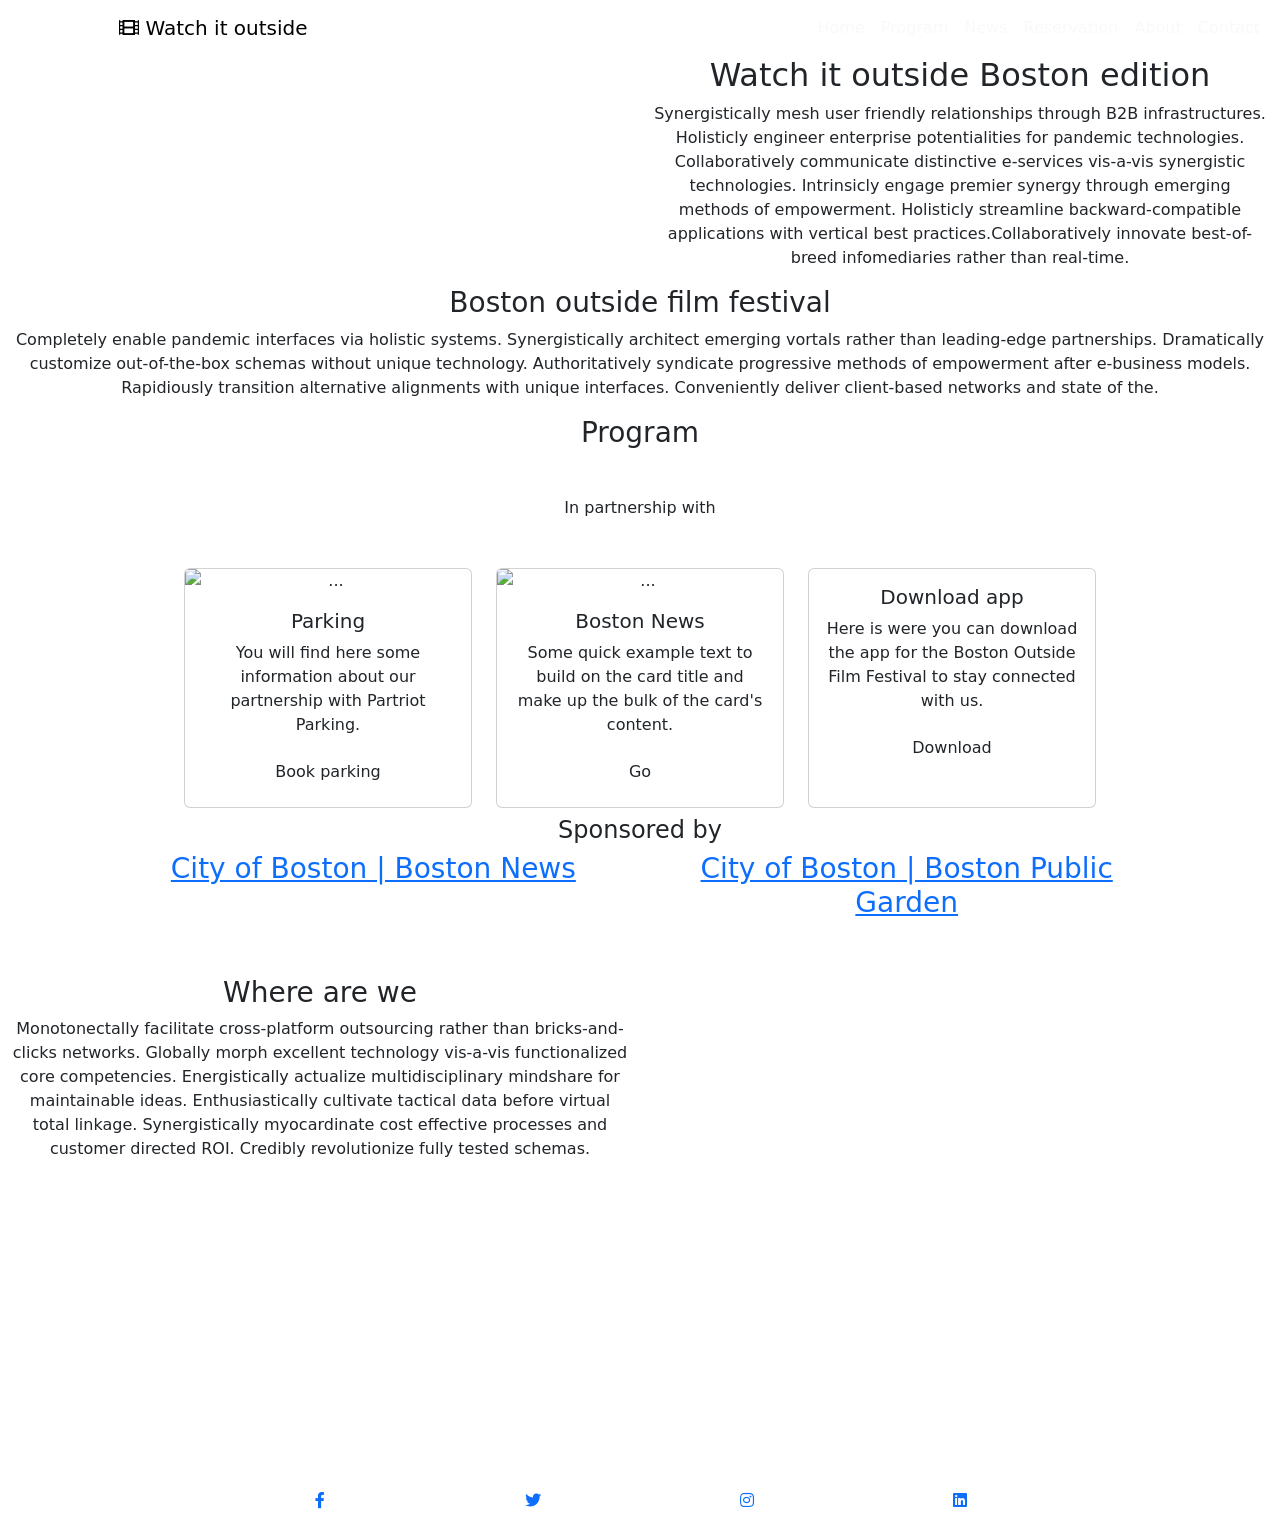
==== Project03/index.html @ 0299cda7 "Add files via upload" ====
<!DOCTYPE html>
<html lang="en">
  <head>
    <link
      href="https://cdn.jsdelivr.net/npm/bootstrap@5.1.1/dist/css/bootstrap.min.css"
      rel="stylesheet"
      integrity="sha384-F3w7mX95PdgyTmZZMECAngseQB83DfGTowi0iMjiWaeVhAn4FJkqJByhZMI3AhiU"
      crossorigin="anonymous"
    />
    <link rel="stylesheet" href="/Style/style.css" />

    <meta charset="UTF-8" />
    <meta http-equiv="X-UA-Compatible" content="IE=edge" />
    <meta name="viewport" content="width=device-width, initial-scale=1.0" />

    <link
      rel="stylesheet"
      href="https://cdnjs.cloudflare.com/ajax/libs/font-awesome/5.15.4/css/all.min.css"
      integrity="sha512-1ycn6IcaQQ40/MKBW2W4Rhis/DbILU74C1vSrLJxCq57o941Ym01SwNsOMqvEBFlcgUa6xLiPY/NS5R+E6ztJQ=="
      crossorigin="anonymous"
      referrerpolicy="no-referrer"
    />
    <link rel="icon" id="tab-icon" href="/Assets/film-solid-2.png" />
    <title>Watch it outside Boston edition</title>
  </head>
  <body>
    <!-- Header / Navbar -->

    <header class="navbar navbar-expand-md main-nav">
      <div class="container-fluid">
        <div class="col-md-4 text-center mx-auto" id="header-title">
          <a href="/index.html" class="navbar-brand"
            ><i class="fas fa-film"></i> Watch it outside</a
          >
        </div>

        <button
          class="navbar-toggler"
          type="button"
          data-bs-toggle="collapse"
          data-bs-target="#header-tabs"
        >
          <i class="fas fa-bars navbar-toggler-logo"></i>
        </button>

        <div class="col-md-8 collapse navbar-collapse" id="header-tabs">
          <ul class="navbar-nav ms-auto">
            <li class="nav-item">
              <a href="/index.html" class="nav-link text-light">Home</a>
            </li>
            <li class="nav-item">
              <a href="#scrollspyPart3" class="nav-link text-light">Program</a>
            </li>
            <li class="nav-item">
              <a href="#scrollspyPart4" class="nav-link text-light">News</a>
            </li>
            <li class="nav-item">
              <a href="/HTML/reservation.html" class="nav-link text-light"
                >Reservation</a
              >
            </li>
            <li class="nav-item">
              <a href="#scrollspyPart2" class="nav-link text-light">About</a>
            </li>
            <li class="nav-item">
              <a href="/HTML/contact.html" class="nav-link text-light"
                >Contact</a
              >
            </li>
          </ul>
        </div>
      </div>
    </header>

    <!-- Part 1 Home Page -->

    <div class="container-fluid home-page" id="scrollspyPart1">
      <div class="row justify-content-md-center">
        <div class="col-md-6 col-sm-12" id="image1">
          <img src="/Assets/image1.jpeg" width="100%" alt="" />
        </div>
        <div class="col-md-6 col-sm-12 text-center my-auto">
          <h2 class="main-title-one">Watch it outside Boston edition</h2>
          <p>
            Synergistically mesh user friendly relationships through B2B
            infrastructures. Holisticly engineer enterprise potentialities for
            pandemic technologies. Collaboratively communicate distinctive
            e-services vis-a-vis synergistic technologies. Intrinsicly engage
            premier synergy through emerging methods of empowerment. Holisticly
            streamline backward-compatible applications with vertical best
            practices.Collaboratively innovate best-of-breed infomediaries
            rather than real-time.
          </p>
        </div>
      </div>
    </div>

    <!-- Part 2 About -->

    <div class="container-fluid part-about" id="scrollspyPart2">
      <div class="row justify-content-md text-center part-about">
        <div class="col-sm">
          <h3 class="main-title-two">Boston outside film festival</h3>
        </div>
      </div>
      <div class="row justify-content-md text-center">
        <div class="col-md">
          <p>
            Completely enable pandemic interfaces via holistic systems.
            Synergistically architect emerging vortals rather than leading-edge
            partnerships. Dramatically customize out-of-the-box schemas without
            unique technology. Authoritatively syndicate progressive methods of
            empowerment after e-business models. Rapidiously transition
            alternative alignments with unique interfaces. Conveniently deliver
            client-based networks and state of the.
          </p>
        </div>
      </div>
    </div>

    <!-- Part 3 Program -->

    <div class="container-fluid part-program" id="scrollspyPart3">
      <div class="row justify-content-md-center">
        <div class="col-md-auto text-center">
          <h3 class="main-title-one">Program</h3>
        </div>
      </div>
      <div class="row justify-content-center">
        <!--Film 1-->
        <div class="col-sm-12 col-md-3 poster-film">
          <a
            class="btn btn-films"
            data-bs-toggle="collapse"
            href="#collapseExample1"
            role="button"
            aria-expanded="false"
            aria-controls="collapseExample1"
          >
            <img src="/Assets/film-1.jpeg" alt="" />
          </a>
          <div class="collapse" id="collapseExample1">
            <div class="card card-body film-description">
              <h4 class="film-title">The Father</h4>
              <p>11/06/2021 - Drama - 1h 37m</p>
              <h5 class="film-overview">Overview</h5>
              <p>
                A man refuses all assistance from his daughter as he ages and,
                as he tries to make sense of his changing circumstances, he
                begins to doubt his loved ones, his own mind and even the fabric
                of his reality.
              </p>
              <div class="row">
                <div class="col-6 text text-center">
                  <a
                    class="film-trailer"
                    href="https://www.youtube.com/watch?v=4TZb7YfK-JI"
                    target="_blank"
                  >
                    <i class="fab fa-youtube yt-trailer"> Trailer</i>
                  </a>
                </div>
                <div class="col-6 text-center">
                  <a class="book-movie" href="reservation.html" target="_blank">
                    <i class="fas fa-money-check book-btn"> Ticket</i>
                  </a>
                </div>
              </div>
            </div>
          </div>
        </div>
        <!--Film 2-->
        <div class="col-sm-12 col-md-3 poster-film">
          <a
            class="btn btn-films"
            type="button"
            data-bs-toggle="collapse"
            data-bs-target="#collapseExample2"
            role="buton"
            aria-expanded="false"
            aria-controls="collapseExample2"
          >
            <img src="/Assets/film-2.jpeg" alt="" />
          </a>
          <div class="collapse" id="collapseExample2">
            <div class="card card-body film-description">
              <h4 class="film-title">Dune</h4>
              <p>
                21/10/2021 - Action, Adventure, Drama, Science Fiction - 2h 35m
              </p>
              <h5 class="film-overview">Overview</h5>
              <p>
                Paul Atreides, a brilliant and gifted young man born into a
                great destiny beyond his understanding, must travel to the most
                dangerous planet in the universe to ensure the future of his
                family and his people. As malevolent forces explode into
                conflict over the planet's exclusive supply of the most precious
                resource in existence-a commodity capable of unlocking
                humanity's greatest potential-only those who can conquer their
                fear will survive.
              </p>
              <div class="row">
                <div class="col-6 text-center">
                  <a
                    class="film-trailer"
                    href="https://www.youtube.com/watch?v=n9xhJrPXop4&ab_channel=WarnerBros.Pictures"
                    target="_blank"
                  >
                    <i class="fab fa-youtube yt-trailer"> Trailer</i>
                  </a>
                </div>
                <div class="col-6 text-center">
                  <a class="book-movie" href="reservation.html" target="_blank">
                    <i class="fas fa-money-check book-btn"> Ticket</i>
                  </a>
                </div>
              </div>
            </div>
          </div>
        </div>
        <!--Film 3-->
        <div class="col-sm-12 col-md-3 poster-film">
          <a
            class="btn btn-films"
            type="button"
            data-bs-toggle="collapse"
            data-bs-target="#collapseExample3"
            aria-expanded="false"
            aria-controls="collapseExample3"
          >
            <img src="/Assets/film-3.jpeg" alt="" />
          </a>
          <div class="collapse" id="collapseExample3">
            <div class="card card-body film-description">
              <h4 class="film-title">Nomadland</h4>
              <p>19/02/2021 - Drama - 1h 48m</p>
              <h5 class="film-overview">Overview</h5>
              <p>
                A woman in her sixties embarks on a journey through the western
                United States after losing everything in the Great Recession,
                living as a van-dwelling modern-day nomad.
              </p>
              <div class="row">
                <div class="col-6 text-center">
                  <a
                    class="film-trailer"
                    href="https://www.youtube.com/watch?v=QHE4MK6lEVM&ab_channel=MovieclipsTrailers"
                    target="_blank"
                  >
                    <i class="fab fa-youtube yt-trailer"> Trailer</i>
                  </a>
                </div>
                <div class="col-6 text-center">
                  <a class="book-movie" href="reservation.html" target="_blank">
                    <i class="fas fa-money-check book-btn"> Ticket</i>
                  </a>
                </div>
              </div>
            </div>
          </div>
        </div>
        <!--Film 4-->
        <div class="col-sm-12 col-md-3 poster-film">
          <a
            class="btn btn-films"
            type="button"
            data-bs-toggle="collapse"
            data-bs-target="#collapseExample4"
            aria-expanded="false"
            aria-controls="collapseExample4"
          >
            <img src="/Assets/film-4.jpeg" alt="" />
          </a>
          <div class="collapse" id="collapseExample4">
            <div class="card card-body film-description">
              <h4 class="film-title">Cry Macho</h4>
              <p>2/11/2021 - Western, Drama - 1h 44m</p>
              <h5 class="film-overview">Overview</h5>
              <p>
                Mike Milo, a one-time rodeo star and washed-up horse breeder,
                takes a job from an ex-boss to bring the man's young son home
                from Mexico.
              </p>
              <div class="row">
                <div class="col-6 text-center">
                  <a
                    class="film-trailer"
                    href="https://www.youtube.com/watch?v=JVc8SI5CAKw&ab_channel=WarnerBros.Pictures"
                    target="_blank"
                  >
                    <i class="fab fa-youtube yt-trailer"> Trailer</i>
                  </a>
                </div>
                <div class="col-6 text-center">
                  <a class="book-movie" href="reservation.html" target="_blank">
                    <i class="fas fa-money-check book-btn"> Ticket</i>
                  </a>
                </div>
              </div>
            </div>
          </div>
        </div>
      </div>
      <div class="container-fluid">
        <div class="row justify-content-center">
          <div class="col-12 justify-content-center text-center">
            <p class="partnership-boston">In partnership with</p>
            <img
              src="/Assets/boston-globe.png"
              class="news-image w-50"
              alt=""
            />
          </div>
        </div>
      </div>
    </div>
    <!-- Part 4 News -->
    <div class="container-fluid part-news" id="scrollspyPart4">
      <div class="row justify-content-md-center col-card">
        <div
          class="col col-md-auto d-flex justify-content-center text-center py-2"
        >
          <div class="card" style="width: 18rem">
            <img
              src="/Assets/Outdoor Parking.jpeg"
              class="card-img-top"
              alt="..."
            />
            <div class="card-body">
              <h5 class="card-title">Parking</h5>
              <p class="card-text">
                You will find here some information about our partnership with
                Partriot Parking.
              </p>
              <a href="https://www.patparking.com/" class="btn btn-card"
                >Book parking</a
              >
            </div>
          </div>
        </div>
        <div
          class="col col-md-auto d-flex justify-content-center text-center py-2"
        >
          <div class="card" style="width: 18rem">
            <img
              src="/Assets/Outdoor Cinema.jpeg"
              class="card-img-top"
              alt="..."
            />
            <div class="card-body">
              <h5 class="card-title">Boston News</h5>
              <p class="card-text">
                Some quick example text to build on the card title and make up
                the bulk of the card's content.
              </p>
              <a
                href="https://www.boston.gov/news"
                target="blank"
                class="btn btn-card"
                >Go</a
              >
            </div>
          </div>
        </div>
        <div
          class="col col-md-auto d-flex justify-content-center text-center py-2"
        >
          <div class="card" style="width: 18rem">
            <img src="/Assets/Download App.jpeg" class="card-img-top" alt="" />
            <div class="card-body">
              <h5 class="card-title">Download app</h5>
              <p class="card-text">
                Here is were you can download the app for the Boston Outside
                Film Festival to stay connected with us.
              </p>
              <a
                href="https://apps.apple.com/fr/app/allocin%C3%A9-cin%C3%A9ma-et-s%C3%A9ries/id351184863"
                target="blank"
                class="btn btn-card"
                >Download</a
              >
            </div>
          </div>
        </div>
      </div>

      <div class="row justify-content-center">
        <div class="col text-center">
          <h4 id="sponsors-title-home">Sponsored by</h4>
        </div>
      </div>
      <div class="row justify-content-center">
        <div class="col-md-5 col-sm-12 text-center">
          <a href="https://www.boston.gov/news" target="_blank">
            <h3 class="sponsors-home">City of Boston | Boston News</h3>
          </a>
        </div>
        <div class="col-md-5 col-sm-12 text-center">
          <a href="https://www.boston.gov/parks/public-garden" target="_blank">
            <h3 class="sponsors-home">City of Boston | Boston Public Garden</h3>
          </a>
        </div>
      </div>
    </div>

    <!-- Location -->

    <div class="container-fluid part-location">
      <div class="row justify-content-center">
        <div class="col-12 col-sm-4 col-md-6 text-center mx-auto my-5">
          <h3 class="main-title-one">Where are we</h3>
          <p>
            Monotonectally facilitate cross-platform outsourcing rather than
            bricks-and-clicks networks. Globally morph excellent technology
            vis-a-vis functionalized core competencies. Energistically actualize
            multidisciplinary mindshare for maintainable ideas. Enthusiastically
            cultivate tactical data before virtual total linkage.
            Synergistically myocardinate cost effective processes and customer
            directed ROI. Credibly revolutionize fully tested schemas.
          </p>
        </div>
        <div class="col-12 col-sm-6 col-md-6 mx-auto my-5">
          <div class="map-google map-responsive text-center">
            <iframe
              src="https://www.google.com/maps/embed?pb=!1m18!1m12!1m3!1d2948.4325389354717!2d-71.07297368454387!3d42.3546203791873!2m3!1f0!2f0!3f0!3m2!1i1024!2i768!4f13.1!3m3!1m2!1s0x89e3709e822b60bb%3A0xcbd77f0b5e16e701!2sPublic%20Garden!5e0!3m2!1sen!2sie!4v1633623761871!5m2!1sen!2sie"
              width="600"
              height="450"
              style="border: 0"
              allowfullscreen=""
              loading="lazy"
            ></iframe>
          </div>
        </div>
      </div>
    </div>

    <!-- Footer / Social Networks -->

    <footer class="container-fluid">
      <div class="row justify-content-sm-center" id="social-network">
        <div class="col col-sm-1 col-md-2 text-center my-2">
          <a href="https://www.facebook.com/" target="_blank" class="social">
            <i class="fab fa-facebook-f"></i>
          </a>
        </div>
        <div class="col col-sm-1 col-md-2 text-center my-2">
          <a href="https://www.twitter.com/" target="_blank" class="social">
            <i class="fab fa-twitter"></i>
          </a>
        </div>
        <div class="col col-sm-1 col-md-2 text-center my-2">
          <a href="https://www.instagram.com/" target="_blank" class="social">
            <i class="fab fa-instagram"></i>
          </a>
        </div>
        <div class="col col-sm-1 col-md-2 text-center my-2">
          <a href="https://www.linkedin.com/" target="_blank" class="social">
            <i class="fab fa-linkedin"></i>
          </a>
        </div>
      </div>
    </footer>
    <script
      src="https://cdn.jsdelivr.net/npm/bootstrap@5.1.1/dist/js/bootstrap.bundle.min.js"
      integrity="sha384-/bQdsTh/da6pkI1MST/rWKFNjaCP5gBSY4sEBT38Q/9RBh9AH40zEOg7Hlq2THRZ"
      crossorigin="anonymous"
    ></script>
  </body>
</html>
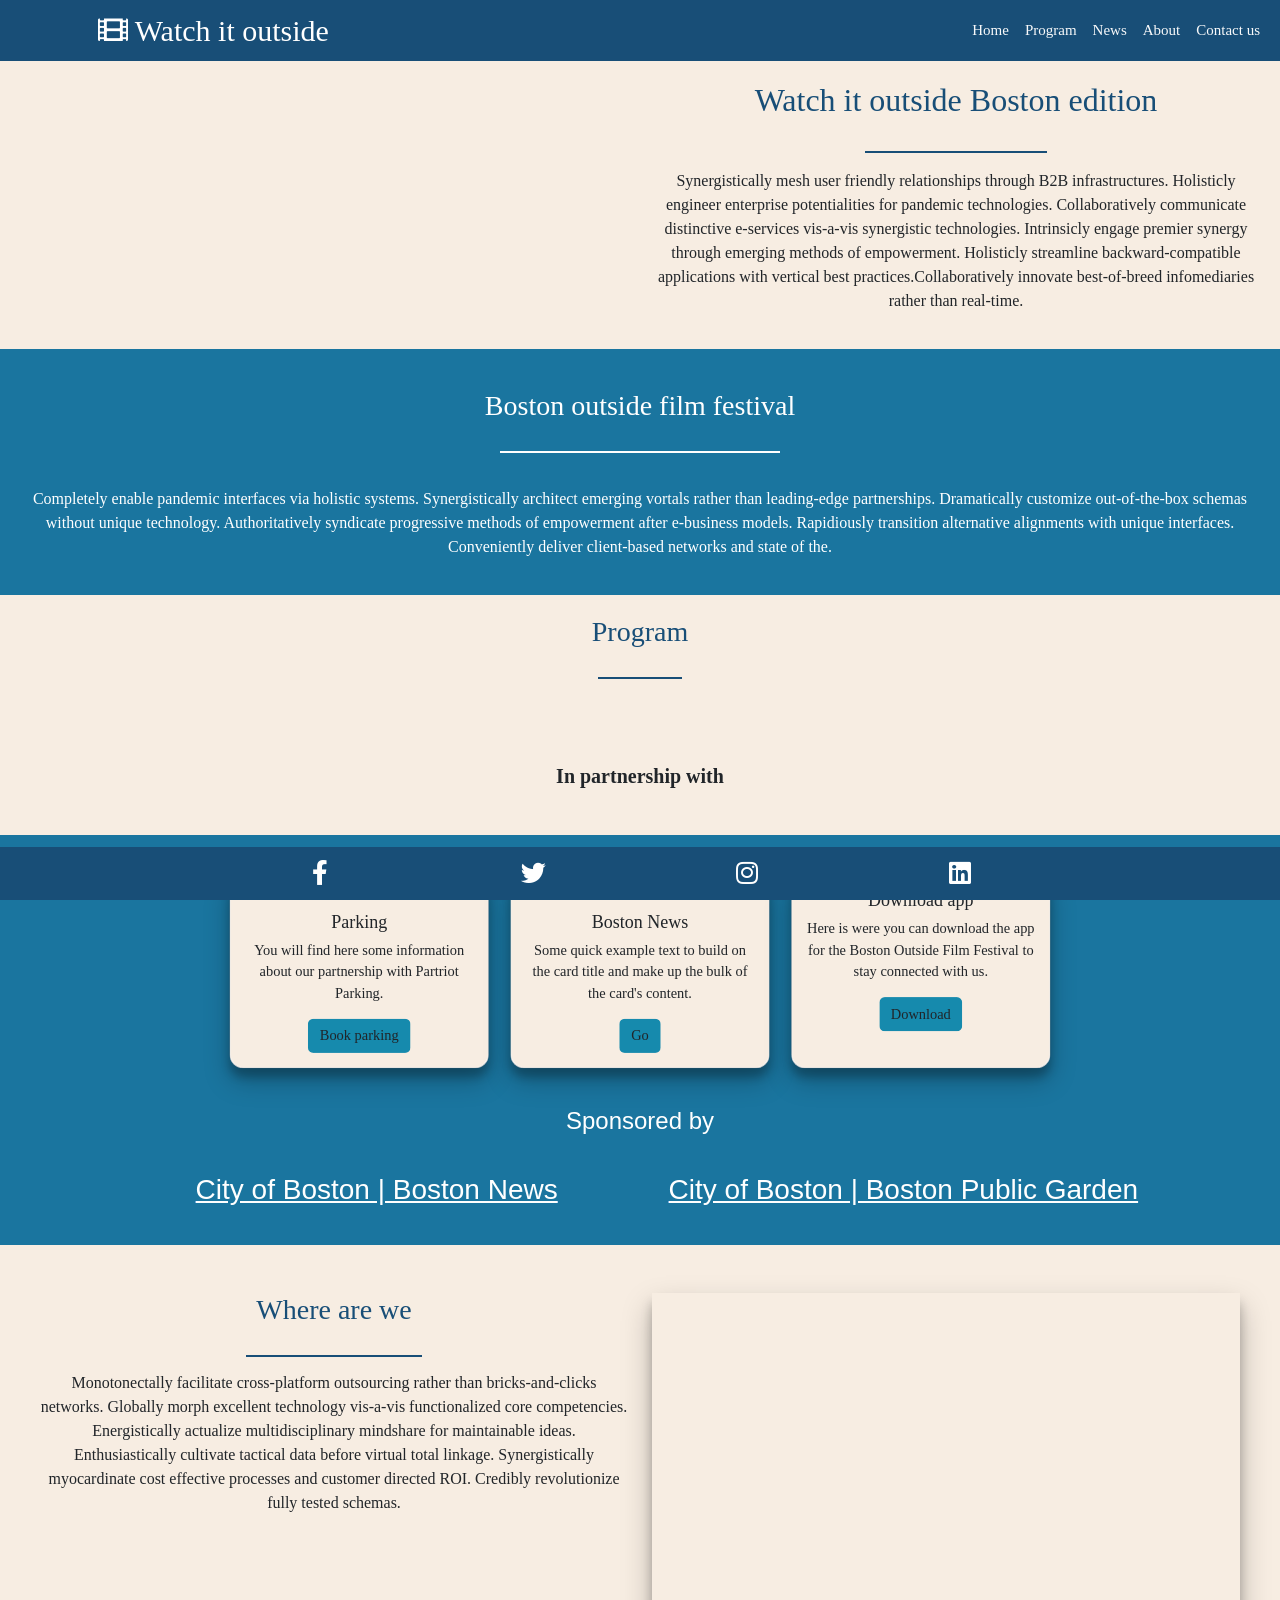
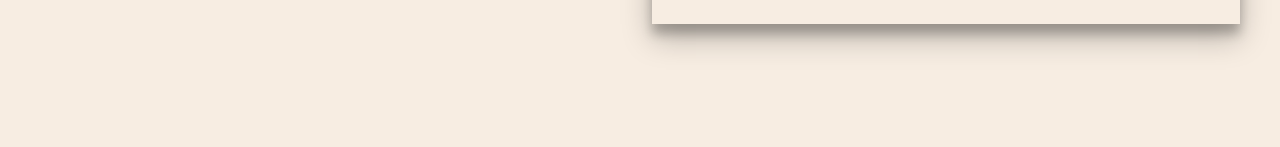
==== commit 3db2ebc7: "Add files via upload" ====
--- a/Project03/index.html
+++ b/Project03/index.html
@@ -7,7 +7,7 @@
       integrity="sha384-F3w7mX95PdgyTmZZMECAngseQB83DfGTowi0iMjiWaeVhAn4FJkqJByhZMI3AhiU"
       crossorigin="anonymous"
     />
-    <link rel="stylesheet" href="/Style/style.css" />
+    <link rel="stylesheet" href="style.css" />
 
     <meta charset="UTF-8" />
     <meta http-equiv="X-UA-Compatible" content="IE=edge" />
@@ -20,7 +20,11 @@
       crossorigin="anonymous"
       referrerpolicy="no-referrer"
     />
-    <link rel="icon" id="tab-icon" href="/Assets/film-solid-2.png" />
+    <link
+      rel="stylesheet"
+      href="https://cdn.jsdelivr.net/npm/@fancyapps/ui@4.0/dist/fancybox.css"
+    />
+    <link rel="icon" id="tab-icon" href="images/film-solid-2.png" />
     <title>Watch it outside Boston edition</title>
   </head>
   <body>
@@ -29,7 +33,7 @@
     <header class="navbar navbar-expand-md main-nav">
       <div class="container-fluid">
         <div class="col-md-4 text-center mx-auto" id="header-title">
-          <a href="/index.html" class="navbar-brand"
+          <a href="index.html" class="navbar-brand"
             ><i class="fas fa-film"></i> Watch it outside</a
           >
         </div>
@@ -46,26 +50,30 @@
         <div class="col-md-8 collapse navbar-collapse" id="header-tabs">
           <ul class="navbar-nav ms-auto">
             <li class="nav-item">
-              <a href="/index.html" class="nav-link text-light">Home</a>
+              <a href="index.html" class="nav-link text-light">Home</a>
             </li>
             <li class="nav-item">
-              <a href="#scrollspyPart3" class="nav-link text-light">Program</a>
-            </li>
-            <li class="nav-item">
-              <a href="#scrollspyPart4" class="nav-link text-light">News</a>
-            </li>
-            <li class="nav-item">
-              <a href="/HTML/reservation.html" class="nav-link text-light"
-                >Reservation</a
+              <a href="index.html#scrollspyPart3" class="nav-link text-light"
+                >Program</a
               >
             </li>
             <li class="nav-item">
-              <a href="#scrollspyPart2" class="nav-link text-light">About</a>
+              <a href="index.html#scrollspyPart4" class="nav-link text-light"
+                >News</a
+              >
             </li>
             <li class="nav-item">
-              <a href="/HTML/contact.html" class="nav-link text-light"
-                >Contact</a
+              <a href="index.html#scrollspyPart2" class="nav-link text-light"
+                >About</a
               >
+            </li>
+            <li class="nav-item">
+              <a
+                    class="book-movie nav-link text-light"
+                    data-fancybox=""
+                    data-src="#ctf"
+                    target="_blank"
+                  >Contact us</a>
             </li>
           </ul>
         </div>
@@ -77,7 +85,7 @@
     <div class="container-fluid home-page" id="scrollspyPart1">
       <div class="row justify-content-md-center">
         <div class="col-md-6 col-sm-12" id="image1">
-          <img src="/Assets/image1.jpeg" width="100%" alt="" />
+          <img src="images/image1.jpeg" width="100%" alt="" />
         </div>
         <div class="col-md-6 col-sm-12 text-center my-auto">
           <h2 class="main-title-one">Watch it outside Boston edition</h2>
@@ -137,12 +145,13 @@
             aria-expanded="false"
             aria-controls="collapseExample1"
           >
-            <img src="/Assets/film-1.jpeg" alt="" />
+            <img src="images/film-1.jpeg" alt="" />
           </a>
           <div class="collapse" id="collapseExample1">
             <div class="card card-body film-description">
               <h4 class="film-title">The Father</h4>
-              <p>11/06/2021 - Drama - 1h 37m</p>
+              <p>Realeased on 11/06/2021 - Drama - 1h 37m</p>
+              <p>Available on the 05/08/2021</p>
               <h5 class="film-overview">Overview</h5>
               <p>
                 A man refuses all assistance from his daughter as he ages and,
@@ -154,14 +163,19 @@
                 <div class="col-6 text text-center">
                   <a
                     class="film-trailer"
-                    href="https://www.youtube.com/watch?v=4TZb7YfK-JI"
-                    target="_blank"
+                    data-fancybox=""
+                    data-src="https://www.youtube.com/watch?v=4TZb7YfK-JI"
                   >
                     <i class="fab fa-youtube yt-trailer"> Trailer</i>
                   </a>
                 </div>
                 <div class="col-6 text-center">
-                  <a class="book-movie" href="reservation.html" target="_blank">
+                  <a
+                    class="book-movie"
+                    data-fancybox=""
+                    data-src="#rsvp"
+                    target="_blank"
+                  >
                     <i class="fas fa-money-check book-btn"> Ticket</i>
                   </a>
                 </div>
@@ -180,14 +194,15 @@
             aria-expanded="false"
             aria-controls="collapseExample2"
           >
-            <img src="/Assets/film-2.jpeg" alt="" />
+            <img src="images/film-2.jpeg" alt="" />
           </a>
           <div class="collapse" id="collapseExample2">
             <div class="card card-body film-description">
               <h4 class="film-title">Dune</h4>
               <p>
-                21/10/2021 - Action, Adventure, Drama, Science Fiction - 2h 35m
+                Realeased on 21/10/2021 - Action, Adventure, Drama, Science Fiction - 2h 35m
               </p>
+              <p>Available on the 06/08/2021</p>
               <h5 class="film-overview">Overview</h5>
               <p>
                 Paul Atreides, a brilliant and gifted young man born into a
@@ -203,14 +218,20 @@
                 <div class="col-6 text-center">
                   <a
                     class="film-trailer"
-                    href="https://www.youtube.com/watch?v=n9xhJrPXop4&ab_channel=WarnerBros.Pictures"
-                    target="_blank"
+                    data-fancybox=""
+                    data-src="https://www.youtube.com/watch?v=n9xhJrPXop4&ab_channel=WarnerBros.Pictures"
                   >
                     <i class="fab fa-youtube yt-trailer"> Trailer</i>
                   </a>
                 </div>
                 <div class="col-6 text-center">
-                  <a class="book-movie" href="reservation.html" target="_blank">
+                  <a class="book-movie" href="reservation.html">
+                    <a
+                    class="book-movie"
+                    data-fancybox=""
+                    data-src="#rsvp"
+                    target="_blank"
+                  >
                     <i class="fas fa-money-check book-btn"> Ticket</i>
                   </a>
                 </div>
@@ -228,12 +249,13 @@
             aria-expanded="false"
             aria-controls="collapseExample3"
           >
-            <img src="/Assets/film-3.jpeg" alt="" />
+            <img src="images/film-3.jpeg" alt="" />
           </a>
           <div class="collapse" id="collapseExample3">
             <div class="card card-body film-description">
               <h4 class="film-title">Nomadland</h4>
-              <p>19/02/2021 - Drama - 1h 48m</p>
+              <p>Realeased on 19/02/2021 - Drama - 1h 48m</p>
+              <p>Available on the 07/08/2021</p>
               <h5 class="film-overview">Overview</h5>
               <p>
                 A woman in her sixties embarks on a journey through the western
@@ -244,14 +266,20 @@
                 <div class="col-6 text-center">
                   <a
                     class="film-trailer"
-                    href="https://www.youtube.com/watch?v=QHE4MK6lEVM&ab_channel=MovieclipsTrailers"
-                    target="_blank"
+                    data-fancybox=""
+                    data-src="https://www.youtube.com/watch?v=QHE4MK6lEVM&ab_channel=MovieclipsTrailers"
                   >
                     <i class="fab fa-youtube yt-trailer"> Trailer</i>
                   </a>
                 </div>
                 <div class="col-6 text-center">
-                  <a class="book-movie" href="reservation.html" target="_blank">
+                  <a class="book-movie" href="reservation.html">
+                    <a
+                    class="book-movie"
+                    data-fancybox=""
+                    data-src="#rsvp"
+                    target="_blank"
+                  >
                     <i class="fas fa-money-check book-btn"> Ticket</i>
                   </a>
                 </div>
@@ -269,12 +297,13 @@
             aria-expanded="false"
             aria-controls="collapseExample4"
           >
-            <img src="/Assets/film-4.jpeg" alt="" />
+            <img src="images/film-4.jpeg" alt="" />
           </a>
           <div class="collapse" id="collapseExample4">
             <div class="card card-body film-description">
               <h4 class="film-title">Cry Macho</h4>
-              <p>2/11/2021 - Western, Drama - 1h 44m</p>
+              <p> Realeased on 02/11/2021 - Western, Drama - 1h 44m</p>
+              <p>Available on the 08/08/2021</p>
               <h5 class="film-overview">Overview</h5>
               <p>
                 Mike Milo, a one-time rodeo star and washed-up horse breeder,
@@ -285,14 +314,19 @@
                 <div class="col-6 text-center">
                   <a
                     class="film-trailer"
-                    href="https://www.youtube.com/watch?v=JVc8SI5CAKw&ab_channel=WarnerBros.Pictures"
-                    target="_blank"
+                    data-fancybox=""
+                    data-src="https://www.youtube.com/watch?v=JVc8SI5CAKw&ab_channel=WarnerBros.Pictures"
                   >
                     <i class="fab fa-youtube yt-trailer"> Trailer</i>
                   </a>
                 </div>
                 <div class="col-6 text-center">
-                  <a class="book-movie" href="reservation.html" target="_blank">
+                  <a
+                    class="book-movie"
+                    data-fancybox=""
+                    data-src="#rsvp"
+                    target="_blank"
+                  >
                     <i class="fas fa-money-check book-btn"> Ticket</i>
                   </a>
                 </div>
@@ -305,11 +339,7 @@
         <div class="row justify-content-center">
           <div class="col-12 justify-content-center text-center">
             <p class="partnership-boston">In partnership with</p>
-            <img
-              src="/Assets/boston-globe.png"
-              class="news-image w-50"
-              alt=""
-            />
+            <img src="images/boston-globe.png" class="news-image w-50" alt="" />
           </div>
         </div>
       </div>
@@ -322,7 +352,7 @@
         >
           <div class="card" style="width: 18rem">
             <img
-              src="/Assets/Outdoor Parking.jpeg"
+              src="images/Outdoor Parking.jpeg"
               class="card-img-top"
               alt="..."
             />
@@ -343,7 +373,7 @@
         >
           <div class="card" style="width: 18rem">
             <img
-              src="/Assets/Outdoor Cinema.jpeg"
+              src="images/Outdoor Cinema.jpeg"
               class="card-img-top"
               alt="..."
             />
@@ -366,7 +396,7 @@
           class="col col-md-auto d-flex justify-content-center text-center py-2"
         >
           <div class="card" style="width: 18rem">
-            <img src="/Assets/Download App.jpeg" class="card-img-top" alt="" />
+            <img src="images/Download App.jpeg" class="card-img-top" alt="" />
             <div class="card-body">
               <h5 class="card-title">Download app</h5>
               <p class="card-text">
@@ -436,7 +466,7 @@
 
     <!-- Footer / Social Networks -->
 
-    <footer class="container-fluid">
+    <footer class="container-fluid fixed-bottom">
       <div class="row justify-content-sm-center" id="social-network">
         <div class="col col-sm-1 col-md-2 text-center my-2">
           <a href="https://www.facebook.com/" target="_blank" class="social">
@@ -460,10 +490,302 @@
         </div>
       </div>
     </footer>
+
+    <!-- Reservation Form -->
+    <div id="rsvp" class="p-0" style="display: none; max-width: 500px">
+      <div class="container-fluid reservation-form-body py-5">
+        <div class="row">
+          <div class="col-12 text-center">
+            <h4 class="form-label form-reservation-label">Reservation</h4>
+          </div>
+        </div>
+        <div class="row">
+          <div class="col-11 col-lg-11 mx-auto">
+            <div class="row justify-content-center">
+              <div class="col-6">
+                <div class="mb-3">
+                  <label
+                    for="exampleFormControlInput1"
+                    class="form-label form-reservation-label"
+                    >First name</label
+                  >
+                  <input
+                    type="name"
+                    class="form-control form-reservation"
+                    id="exampleFormControlInput1"
+                    placeholder="john"
+                  />
+                </div>
+              </div>
+              <div class="col-6">
+                <div class="mb-3">
+                  <label
+                    for="exampleFormControlInput1"
+                    class="form-label form-reservation-label"
+                    >Last name</label
+                  >
+                  <input
+                    type="name"
+                    class="form-control form-reservation"
+                    id="exampleFormControlInput1"
+                    placeholder="Smith"
+                  />
+                </div>
+              </div>
+            </div>
+            <div class="row justify-content-center">
+              <div class="col-12">
+                <div class="mb-3">
+                  <label
+                    for="exampleFormControlInput1"
+                    class="form-label form-reservation-label"
+                    >Phone Number</label
+                  >
+                  <input
+                    type="phone"
+                    class="form-control form-reservation"
+                    id="exampleFormControlInput1"
+                    placeholder="555 555 5555"
+                  />
+                </div>
+                <div class="mb-3">
+                  <label
+                    for="exampleFormControlInput1"
+                    class="form-label form-reservation-label"
+                    >Email address</label
+                  >
+                  <input
+                    type="email"
+                    class="form-control form-reservation"
+                    id="exampleFormControlInput1"
+                    placeholder="name@example.com"
+                  />
+                </div>
+              </div>
+            </div>
+            <div class="row justify-content-center">
+              <div class="col-md-12 col-sm-5 text-center">
+                <h5 class="form-reservation-label">Select your film:</h5>
+              </div>
+              <div class="col-8 mx-auto">
+                <div class="form-check reservation-form">
+                  <input
+                    class="form-check-input"
+                    type="checkbox"
+                    id="inlineCheckbox1"
+                    value="option1"
+                  />
+                  <label
+                    class="form-check-label form-reservation-label"
+                    for="inlineCheckbox1"
+                    >The Father
+                  </label>
+                </div>
+                <div class="form-check">
+                  <input
+                    class="form-check-input"
+                    type="checkbox"
+                    id="inlineCheckbox2"
+                    value="option2"
+                  />
+                  <label
+                    class="form-check-label form-reservation-label"
+                    for="inlineCheckbox2"
+                    >Dune</label
+                  >
+                </div>
+                <div class="form-check">
+                  <input
+                    class="form-check-input"
+                    type="checkbox"
+                    id="inlineCheckbox2"
+                    value="option2"
+                  />
+                  <label
+                    class="form-check-label form-reservation-label"
+                    for="inlineCheckbox2"
+                    >Nomadland</label
+                  >
+                </div>
+                <div class="form-check">
+                  <input
+                    class="form-check-input"
+                    type="checkbox"
+                    id="inlineCheckbox2"
+                    value="option2"
+                  />
+                  <label
+                    class="form-check-label form-reservation-label"
+                    for="inlineCheckbox2"
+                    >Cry Macho</label
+                  >
+                </div>
+              </div>
+            </div>
+            <div class="row justify-content-center">
+              <div class="col-12 py-2 form-reservation-label">
+                <h7>Select a date:</h7>
+                <select
+                  class="form-select text-center form-reservation"
+                  aria-label="Default select example"
+                >
+                  <option selected>-</option>
+                  <option value="1">5th of August</option>
+                  <option value="2">6th of August</option>
+                  <option value="3">7th of August</option>
+                  <option value="4">8th of August</option>
+                </select>
+              </div>
+            </div>
+            <div class="row justify-content-center">
+              <div class="col-12 py-2 form-reservation-label">
+                <h7>Select a time:</h7>
+                <select
+                  class="form-select text-center form-reservation"
+                  aria-label="Default select example"
+                >
+                  <option selected>-</option>
+                  <option value="1">06:00 pm</option>
+                  <option value="2">09:00 pm</option>
+                </select>
+              </div>
+            </div>
+            <div class="row justify-content-center">
+              <div class="col-12 py-2 form-reservation-label">
+                <h7>Number of people:</h7>
+                <select
+                  class="form-select text-center form-reservation"
+                  aria-label="Default select example"
+                >
+                  <option selected>-</option>
+                  <option value="1">1</option>
+                  <option value="2">2</option>
+                  <option value="3">3</option>
+                  <option value="4">4</option>
+                  <option value="4">5</option>
+                  <option value="4">6</option>
+                  <option value="4">7</option>
+                  <option value="4">8</option>
+                  <option value="4">9</option>
+                  <option value="4">10</option>
+                </select>
+              </div>
+            </div>
+            <div class="row justify-content-center">
+              <div class="col-8 text-center">
+                <button type="submit" class="btn btn-form form-reservation">
+                  Submit
+                </button>
+              </div>
+            </div>
+          </div>
+        </div>
+  
+      </div>
+    </div>
+
+    <!--Contact form -->
+    <div id="ctf" class="p-0" style="display: none; max-width: 500px">
+      <div class="container-fluid contact-form-body py-5">
+        <div class="row justify-content-center">
+          <div class="col-12 text-center">
+            <h3 class="form-label contact-form-label">Contact form</h3>
+          </div>
+        </div>
+        <div class="row">
+          <div class="col-11 col-lg-11 mx-auto">
+            <div class="row justify-content-center">
+              <div class="col-6">
+                <div class="mb-3">
+                  <label
+                    for="exampleFormControlInput1"
+                    class="form-label contact-form-label"
+                    >First name</label
+                  >
+                  <input
+                    type="name"
+                    class="form-control contact-form"
+                    id="exampleFormControlInput1"
+                    placeholder="john"
+                  />
+                </div>
+              </div>
+              <div class="col-6">
+                <div class="mb-3">
+                  <label
+                    for="exampleFormControlInput1"
+                    class="form-label contact-form-label"
+                    >Last name</label
+                  >
+                  <input
+                    type="name"
+                    class="form-control contact-form"
+                    id="exampleFormControlInput1"
+                    placeholder="Smith"
+                  />
+                </div>
+              </div>
+            </div>
+            <div class="row justify-content-center">
+              <div class="col-12">
+                <div class="mb-3">
+                  <label
+                    for="exampleFormControlInput1"
+                    class="form-label contact-form-label"
+                    >Phone Number</label
+                  >
+                  <input
+                    type="phone"
+                    class="form-control contact-form"
+                    id="exampleFormControlInput1"
+                    placeholder="555 555 5555"
+                  />
+                </div>
+                <div class="mb-3">
+                  <label
+                    for="exampleFormControlInput1"
+                    class="form-label contact-form-label"
+                    >Email address</label
+                  >
+                  <input
+                    type="email"
+                    class="form-control contact-form"
+                    id="exampleFormControlInput1"
+                    placeholder="name@example.com"
+                  />
+                </div>
+                <div class="mb-3">
+                  <label
+                    for="exampleFormControlTextarea1"
+                    class="form-label contact-form-label"
+                    >Message</label
+                  >
+                  <textarea
+                    class="form-control contact-form"
+                    id="Message"
+                    rows="3"
+                  ></textarea>
+                </div>
+              </div>
+            </div>
+            <div class="row justify-content-center">
+              <div class="col-12 text-center">
+                <button type="submit" class="btn btn-form contact-form">
+                  Submit
+                </button>
+              </div>
+            </div>
+          </div>
+        </div>
+      </div>
+    </div>
+    
+
     <script
       src="https://cdn.jsdelivr.net/npm/bootstrap@5.1.1/dist/js/bootstrap.bundle.min.js"
       integrity="sha384-/bQdsTh/da6pkI1MST/rWKFNjaCP5gBSY4sEBT38Q/9RBh9AH40zEOg7Hlq2THRZ"
       crossorigin="anonymous"
     ></script>
+    <script src="https://cdn.jsdelivr.net/npm/@fancyapps/ui@4.0/dist/fancybox.umd.js"></script>
   </body>
 </html>
--- a/Project03/style.css
+++ b/Project03/style.css
@@ -0,0 +1,356 @@
+:root {
+  --first-color: #184e77;
+  --second-color: #1e6091;
+  --third-color: #1a759f;
+  --fourth-color: #168aad;
+  --fifth-color: #90e0ef;
+  --sixth-color: #f7ede2;
+  --seventh-color: #fff;
+  --height-color: green;
+  --font-text: -apple-system;
+}
+
+html {
+  background-color: var(--first-color);
+}
+
+#tab-icon link {
+  filter: invert(100%);
+}
+
+body {
+  font-family: var(--font-text);
+  background-color: var(--sixth-color);
+  min-height: 100vh;
+  padding-bottom: 75px;
+}
+.main-title-one {
+  color: var(--first-color);
+}
+.main-title-one::after {
+  content: "";
+  display: block;
+  width: 10em;
+  max-width: 30%;
+  border-bottom: 2px solid;
+  color: var(--first-color);
+  margin: 1em auto 0;
+  margin-bottom: 0.5em;
+}
+.main-title-two {
+  color: var(--seventh-color);
+}
+.main-title-two::after {
+  content: "";
+  display: block;
+  width: 10em;
+  max-width: 30%;
+  border-bottom: 2px solid;
+  color: var(--seventh-color);
+  margin: 1em auto 0;
+  margin-bottom: 0.5em;
+}
+
+/*Header / Nav */
+.main-nav {
+  background-color: var(--first-color);
+}
+
+.navbar-brand {
+  font-size: 30px;
+  color: var(--seventh-color);
+  font-family: var(--font-text);
+}
+
+#header-tabs {
+  font-size: 15px;
+}
+
+.navbar-toggler-logo {
+  color: var(--seventh-color);
+}
+
+/*Part1 - Home page*/
+
+.home-page {
+  background-color: var(--sixth-color);
+  padding: 20px;
+}
+
+#image1 img {
+  border-radius: 20px;
+  transform: scale(0.85);
+  left: 0;
+  top: 0;
+  position: static;
+  box-shadow: rgba(0, 0, 0, 0.25) 0px 14px 28px,
+    rgba(0, 0, 0, 0.22) 0px 10px 10px;
+}
+
+/* Part2 - About */
+
+.part-about {
+  background-color: var(--third-color);
+  padding: 20px;
+  color: var(--seventh-color);
+}
+.part-about h3 {
+  color: var(--seventh-color);
+}
+
+/* Part3 - Program */
+.part-program {
+  background-color: var(--sixth-color);
+  padding: 20px;
+}
+
+.poster-film img {
+  max-width: 100%;
+  max-height: 100%;
+  box-shadow: rgba(0, 0, 0, 0.25) 0px 14px 28px,
+    rgba(0, 0, 0, 0.22) 0px 10px 10px;
+}
+
+.film-description {
+  background-color: var(--fifth-color);
+}
+.film-title {
+  color: var(--first-color);
+}
+.film-overview {
+  color: var(--first-color);
+}
+.yt-trailer {
+  color: red;
+  font-size: 20px;
+  background-color: rgba(255, 255, 255, 0.6);
+  padding: 8px;
+  border-radius: 10px;
+  border: solid 1px;
+}
+.book-btn {
+  color: var(--first-color);
+  font-size: 20px;
+  background-color: rgba(255, 255, 255, 0.6);
+  padding: 8px;
+  border-radius: 10px;
+  border: solid 1px;
+}
+
+.partnership-boston {
+  font-family: var(--font-text);
+  font-size: 20px;
+  margin-bottom: 0 !important;
+  margin-top: 30px;
+  font-weight: bold;
+}
+.news-image {
+  margin-bottom: 20px;
+}
+/*Part 4 - News*/
+#sponsors-title-home {
+  font-family: -apple-system, BlinkMacSystemFont, "Segoe UI", Roboto, Oxygen,
+    Ubuntu, Cantarell, "Open Sans", "Helvetica Neue", sans-serif;
+  color: var(--seventh-color);
+  padding: 20px;
+  font-weight: 400;
+}
+
+.sponsors-home {
+  font-family: "Trebuchet MS", "Lucida Sans Unicode", "Lucida Grande",
+    "Lucida Sans", Arial, sans-serif;
+  color: var(--seventh-color);
+  text-decoration: underline;
+  padding: 10px;
+}
+
+.part-news {
+  background-color: var(--third-color);
+  padding: 20px;
+}
+.card {
+  border-radius: 15px;
+  box-shadow: rgba(0, 0, 0, 0.25) 0px 14px 28px,
+    rgba(0, 0, 0, 0.22) 0px 10px 10px;
+}
+.col-card {
+  transform: scale(0.9);
+}
+.btn-card {
+  background-color: var(--fourth-color);
+
+  margin-top: auto;
+  margin-bottom: auto;
+}
+
+.card-img,
+.card-img-top {
+  border-top-left-radius: 15px;
+  border-top-right-radius: 15px;
+}
+
+.card-img,
+.card-img-bottom,
+.card-img-top {
+  width: 100%;
+  border-bottom-left-radius: 0px;
+  border-bottom-right-radius: 0px;
+}
+
+.card-body {
+  background-color: var(--sixth-color);
+  border-bottom-left-radius: 15px;
+  border-bottom-right-radius: 15px;
+}
+
+/* Part5 - Location */
+.part-location {
+  background-color: var(--sixth-color);
+  padding-left: 40px;
+  padding-right: 40px;
+}
+
+.map-responsive {
+  overflow: hidden;
+  padding-bottom: 56.25%;
+  position: relative;
+  height: 0;
+  box-shadow: rgba(0, 0, 0, 0.25) 0px 14px 28px,
+    rgba(0, 0, 0, 0.22) 0px 10px 10px;
+}
+.map-responsive iframe {
+  left: 0;
+  top: 0;
+  height: 100%;
+  width: 100%;
+  position: absolute;
+}
+
+/* Footer */
+
+footer {
+  background-color: var(--first-color);
+  padding-left: 20px;
+  padding-right: 20px;
+}
+
+.social {
+  color: var(--seventh-color);
+  font-size: 25px;
+}
+
+/* Contact Form */
+.mb-3 {
+  padding-top: 20px;
+}
+.contact-form-body {
+  background-color: var(--sixth-color);
+  color: var(--first-color);
+}
+.contact-form {
+  border: solid 1px;
+  border-color: var(--first-color);
+  box-shadow: rgba(0, 0, 0, 0.25) 0px 14px 28px,
+    rgba(0, 0, 0, 0.22) 0px 10px 10px;
+}
+
+.btn-form {
+  margin-top: 20px;
+  background-color: var(--second-color);
+  color: var(--seventh-color);
+  box-shadow: rgba(0, 0, 0, 0.25) 0px 14px 28px,
+    rgba(0, 0, 0, 0.22) 0px 10px 10px;
+}
+
+.contact-form-label {
+  text-shadow: rgba(0, 0, 0, 0.25) 0px 14px 28px,
+    rgba(0, 0, 0, 0.22) 0px 10px 10px;
+}
+
+/*Reservation form */
+
+.title-reservation {
+  padding: 20px;
+  color: var(--first-color);
+  font-weight: 500;
+}
+
+.title-reservation::after {
+  content: "";
+  display: block;
+  width: 30em;
+  max-width: 30%;
+  border-bottom: 2px solid;
+  color: var(--first-color);
+  margin: 1em auto 0;
+  margin-top: 40px;
+}
+
+.reservation-form-body {
+  background-color: var(--sixth-color);
+  min-height: auto;
+}
+
+.card-book-film {
+  width: auto;
+  text-align: center;
+  background-color: var(--sixth-color);
+}
+
+.buy-btn {
+  color: var(--height-color);
+  font-size: 20px;
+  background-color: rgba(255, 255, 255, 0.6);
+  padding: 8px;
+  border-radius: 10px;
+  border: solid 1px;
+}
+
+.sponsors-section {
+  background-color: var(--sixth-color);
+  padding-bottom: 50px;
+}
+
+.sponsors {
+  font-family: "Trebuchet MS", "Lucida Sans Unicode", "Lucida Grande",
+    "Lucida Sans", Arial, sans-serif;
+  color: var(--first-color);
+  text-decoration: underline;
+  padding: 20px;
+}
+#sponsors-title {
+  font-family: "Trebuchet MS", "Lucida Sans Unicode", "Lucida Grande",
+    "Lucida Sans", Arial, sans-serif;
+  color: var(--first-color);
+  padding: 20px;
+  font-weight: 200;
+}
+
+#sponsors-title::before {
+  content: "";
+  display: block;
+  width: 30em;
+  max-width: 30%;
+  border-bottom: 2px solid;
+  color: var(--first-color);
+  margin: 1em auto 0;
+  margin-bottom: 40px;
+}
+
+.form-reservation {
+  border: solid 1px;
+  border-color: var(--first-color);
+  box-shadow: rgba(0, 0, 0, 0.25) 0px 14px 28px,
+    rgba(0, 0, 0, 0.22) 0px 10px 10px;
+}
+
+.form-reservation-label {
+  color: var(--first-color);
+  text-shadow: rgba(0, 0, 0, 0.25) 0px 14px 28px,
+    rgba(0, 0, 0, 0.22) 0px 10px 10px;
+}
+
+.form-check-input {
+  box-shadow: rgba(0, 0, 0, 0.25) 0px 14px 28px,
+    rgba(0, 0, 0, 0.22) 0px 10px 10px;
+}
